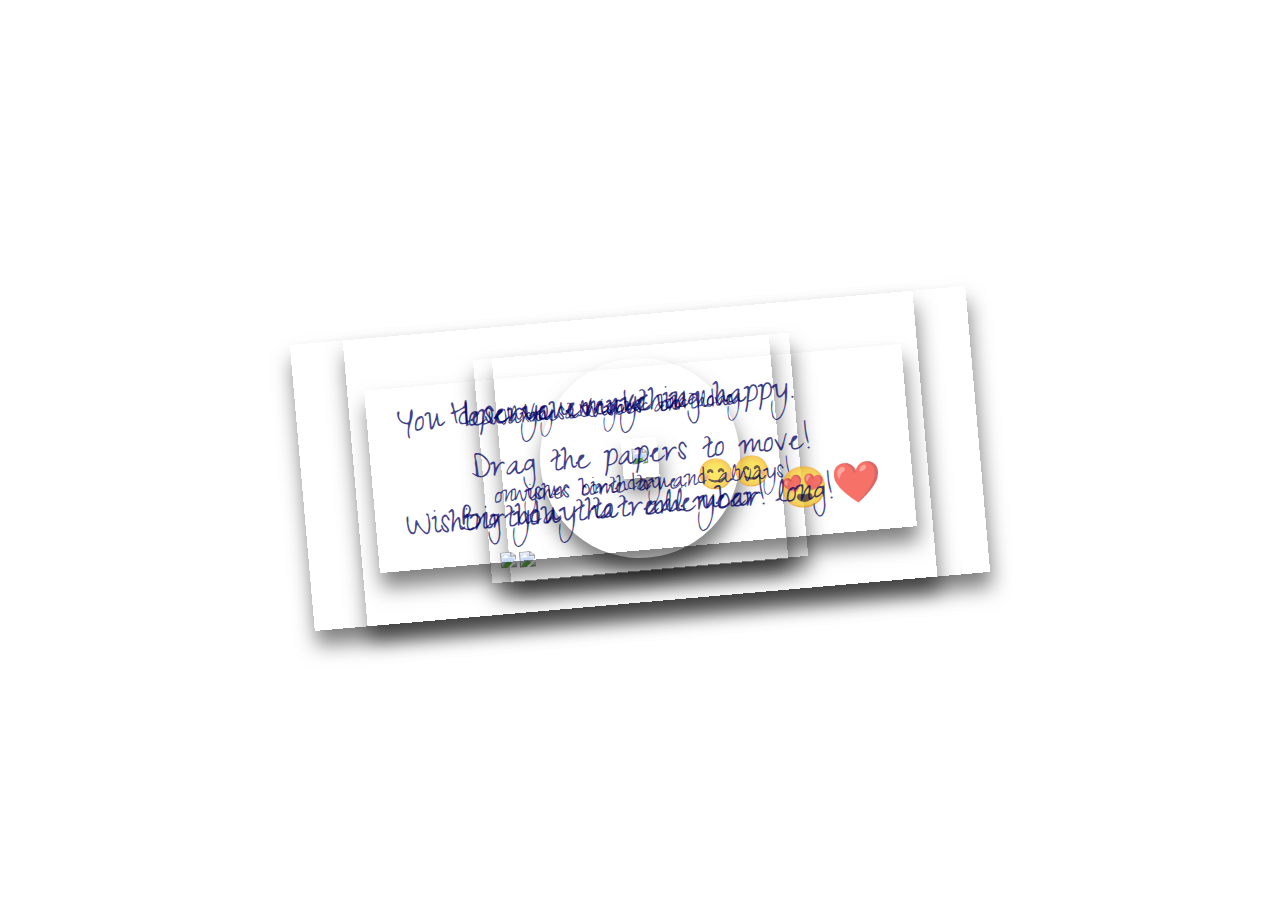
==== index2.html @ 5dca922a "added files" ====
<!DOCTYPE html>
<html lang="en" >
<head>
  <meta charset="UTF-8">
  <title>CodePen - Drag Papers ❤️</title>
  <link rel='stylesheet' href='https://fonts.googleapis.com/css2?family=Short+Stack&amp;family=Homemade+Apple&amp;display=swap'><link rel="stylesheet" href="./style.css">

</head>
<body>
<!-- partial:index.partial.html -->
<!-- A pen by Developer Rahul  -->
<div class="paper heart">

</div>

  
<div class="paper image">
  <p> May all your birthday</p>
    <p>wishes  come true.. 😊😊 </p>
   <img src="images/11.jpg" />
</div>

<div class="paper image">
  <p</p>
  <img src="images/22.jpg" />
</div>

<div class="paper image">
  <p>Warmest wishes and love</p>
   <p>on your birthday and always!</p>

  <img src="images/33.jpg" />
</div>



<div class="paper red">
<p class="p1"> Hope you make a </p>
<p class="p2">Birthday to remember! 😍</p>
</div>

<div class="paper">
<p class="p1">You deserve everything happy.</p>
  <p class="p1">Wishing you that all year long!<span style="color: red !important;">❤️</span></p>
</div>

<div class="paper">
<p class="p1">Drag the papers to move!</p>
</div>
<!-- partial -->
  <script  src="./script.js"></script>

</body>
</html>
---- style.css ----
@import url('https://fonts.googleapis.com/css2?family=Zeyada&display=swap');




body {
  height: 100vh;
  display: flex;
  align-items: center;
  justify-content: center;

  background-size: 1000px;
  background-image: url("https://www.psdgraphics.com/wp-content/uploads/2022/01/white-math-paper-texture.jpg");
  background-position: center center;
}

.paper {
  background-image: url("https://i0.wp.com/textures.world/wp-content/uploads/2018/10/2-Millimeter-Paper-Background-copy.jpg?ssl=1");
  background-size: 500px;
  background-position: center center;
  padding: 20px 100px;
/*  min-width: 800px; */
  
  transform: rotateZ(-5deg);
  box-shadow: 1px 15px 20px 0px rgba(0,0,0,0.5);
  
  position: absolute;
}

.paper.heart {
  position: relative;
  width: 200px;
  height: 200px;
  padding: 0;
  border-radius: 50%;
}

.paper.image {
  padding: 10px;
}
.paper.image p {
  font-size: 30px;
}

img {
  max-height: 200px;
  width: 100%;
  user-select: none;
}

.paper.heart::after {
  content: "";
  background-image: url('https://cdn.pixabay.com/photo/2016/03/31/19/25/cartoon-1294994__340.png');
  width: 100%;
  height: 100%;
  position: absolute;
  top: 0;
  left: 0;
  background-size: 150px;
  background-position: center center;
  background-repeat: no-repeat;
  opacity: 0.6;
}

p {
  font-family: 'Zeyada';
  font-size: 40px;
  color: rgb(0,0,100);
  opacity: 0.75;
  user-select: none;
  

}
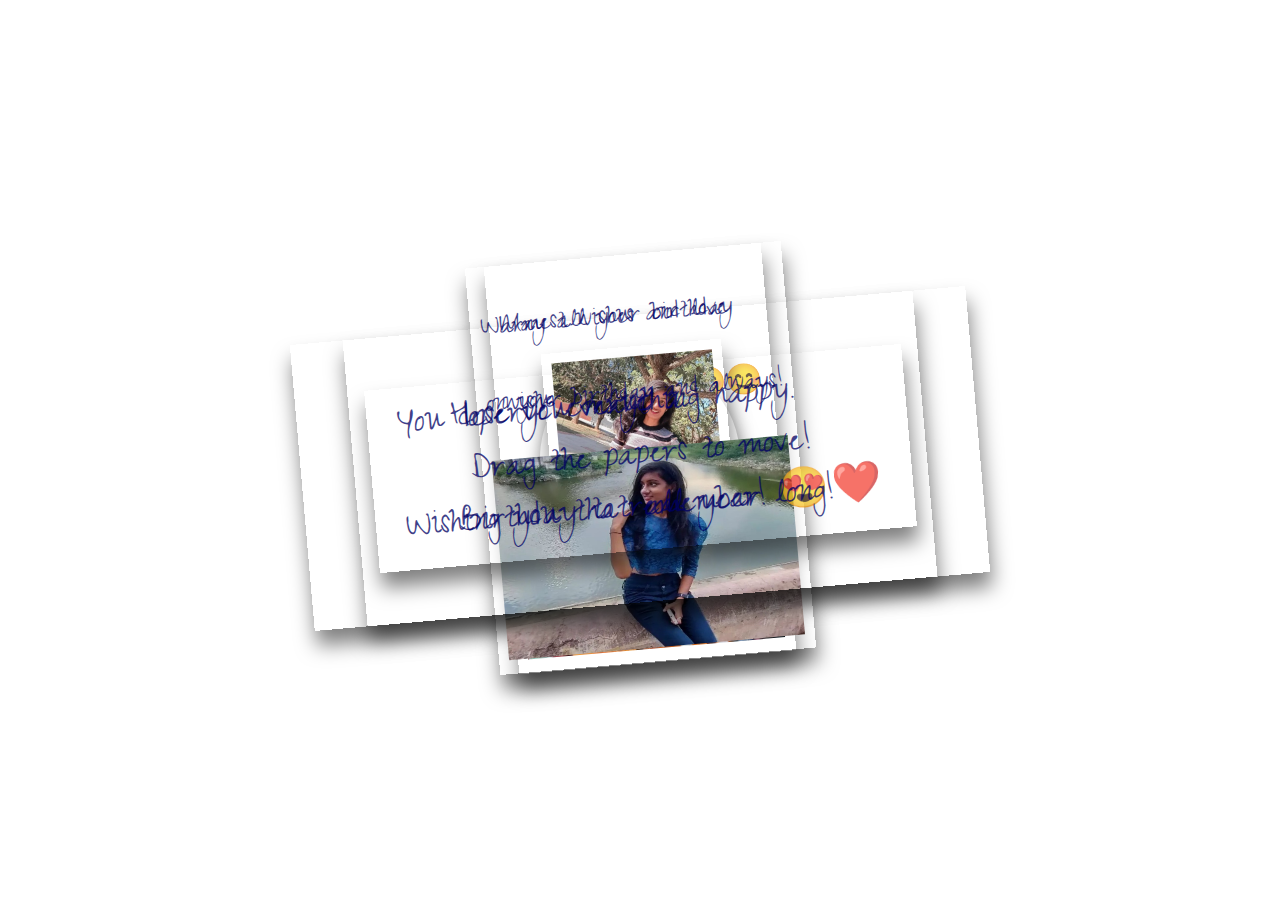
==== commit 02ae7251: "Update index2.html" ====
--- a/index2.html
+++ b/index2.html
@@ -17,19 +17,19 @@
 <div class="paper image">
   <p> May all your birthday</p>
     <p>wishes  come true.. 😊😊 </p>
-   <img src="images/11.jpg" />
+   <img src="11.jpg" />
 </div>
 
 <div class="paper image">
   <p</p>
-  <img src="images/22.jpg" />
+  <img src="22.jpg" />
 </div>
 
 <div class="paper image">
   <p>Warmest wishes and love</p>
    <p>on your birthday and always!</p>
 
-  <img src="images/33.jpg" />
+  <img src="33.jpg" />
 </div>
 
 
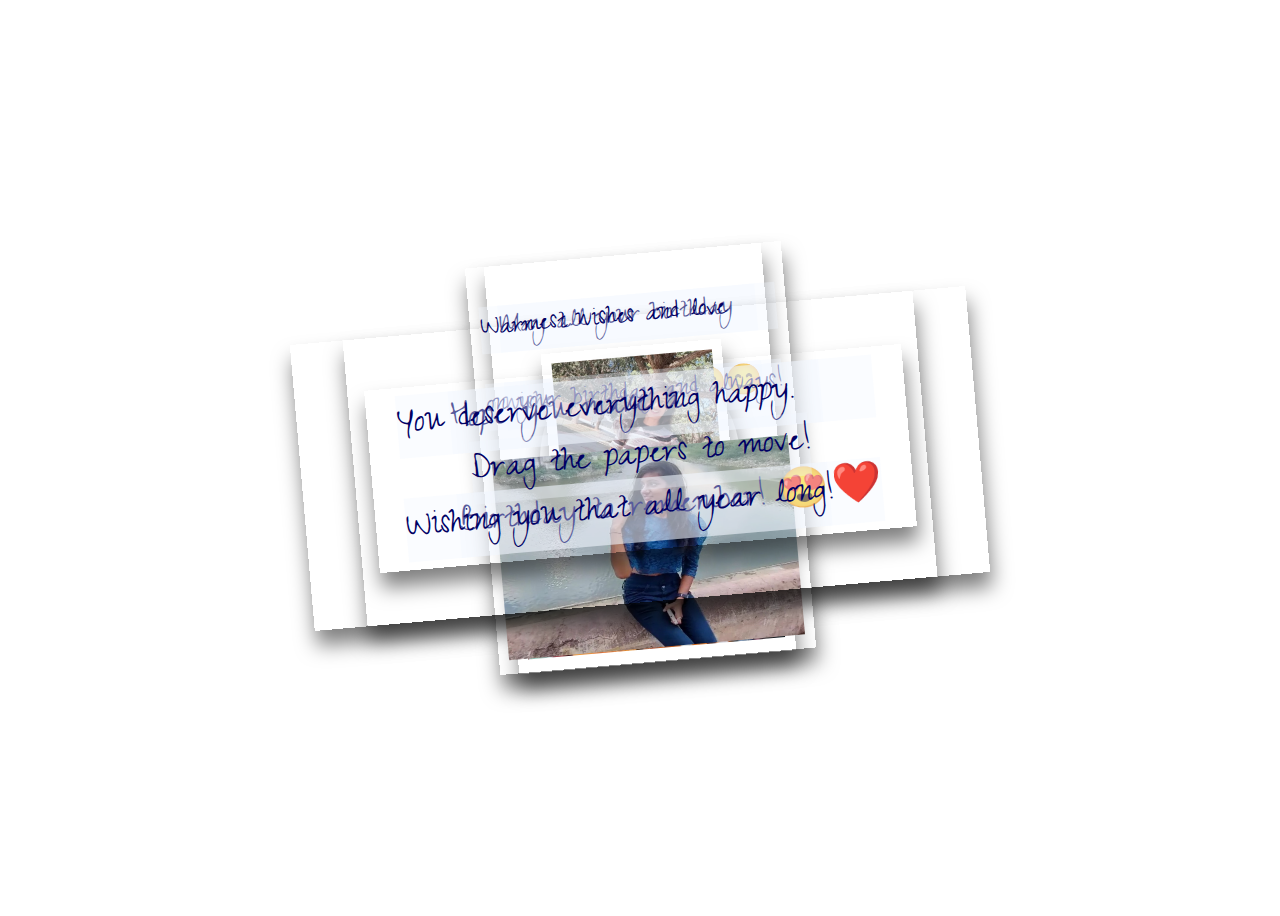
==== commit 6719b211: "Update index2.html" ====
--- a/index2.html
+++ b/index2.html
@@ -2,7 +2,7 @@
 <html lang="en" >
 <head>
   <meta charset="UTF-8">
-  <title>CodePen - Drag Papers ❤️</title>
+  <title> Birthday Gift ❤️</title>
   <link rel='stylesheet' href='https://fonts.googleapis.com/css2?family=Short+Stack&amp;family=Homemade+Apple&amp;display=swap'><link rel="stylesheet" href="./style.css">
 
 </head>
--- a/style.css
+++ b/style.css
@@ -66,8 +66,9 @@
   font-family: 'Zeyada';
   font-size: 40px;
   color: rgb(0,0,100);
-  opacity: 0.75;
+  opacity: 1;
   user-select: none;
+  background-color: rgba(240, 248, 255, 0.366);
   
 
-}+}
